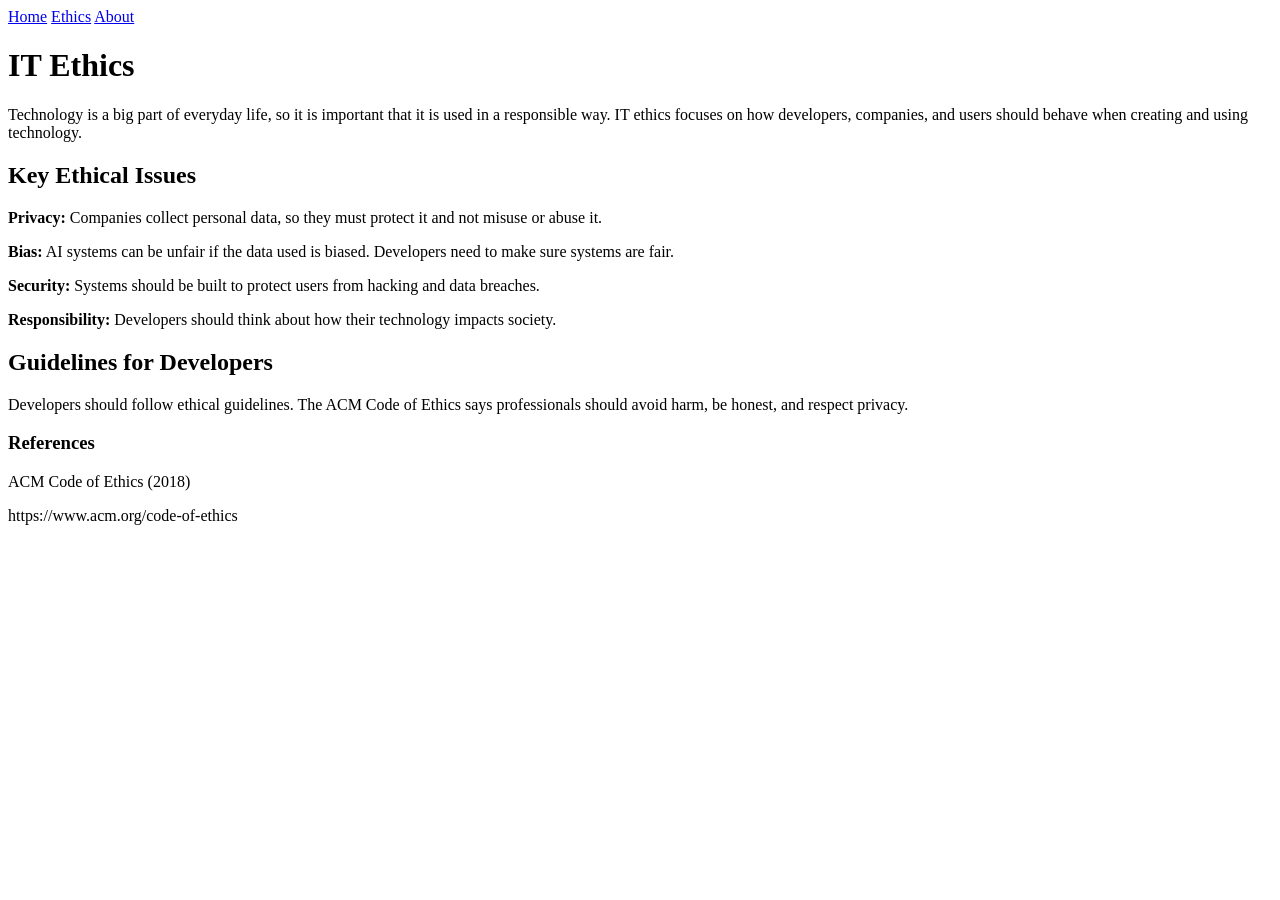
==== ethics.html @ 6df92436 "Create ethics.html" ====
<!DOCTYPE html>
<html>
<head>
  <title>IT Ethics</title>
  <link rel="stylesheet" href="style.css">
</head>
  
<body> 
<nav>
  <a href="index.html">Home</a>
  <a href="ethics.html">Ethics</a>
  <a href="about.html">About</a>
</nav>

<div class="container">
  <h1>IT Ethics</h1>

  <p>Technology is a big part of everyday life, so it is important that it is used in a responsible way. IT ethics focuses on how developers, companies, and users should behave when creating and using technology.</p>

  <h2>Key Ethical Issues</h2>

  <p><b>Privacy:</b> Companies collect personal data, so they must protect it and not misuse or abuse it.</p>

  <p><b>Bias:</b> AI systems can be unfair if the data used is biased. Developers need to make sure systems are fair.</p>

  <p><b>Security:</b> Systems should be built to protect users from hacking and data breaches.</p>

  <p><b>Responsibility:</b> Developers should think about how their technology impacts society.</p>

  <h2>Guidelines for Developers</h2>

  <p>Developers should follow ethical guidelines. The ACM Code of Ethics says professionals should avoid harm, be honest, and respect privacy.</p>

  <h3>References</h3>
  <p>ACM Code of Ethics (2018)</p>
  <p>https://www.acm.org/code-of-ethics</p>

</div>

</body>
</html>
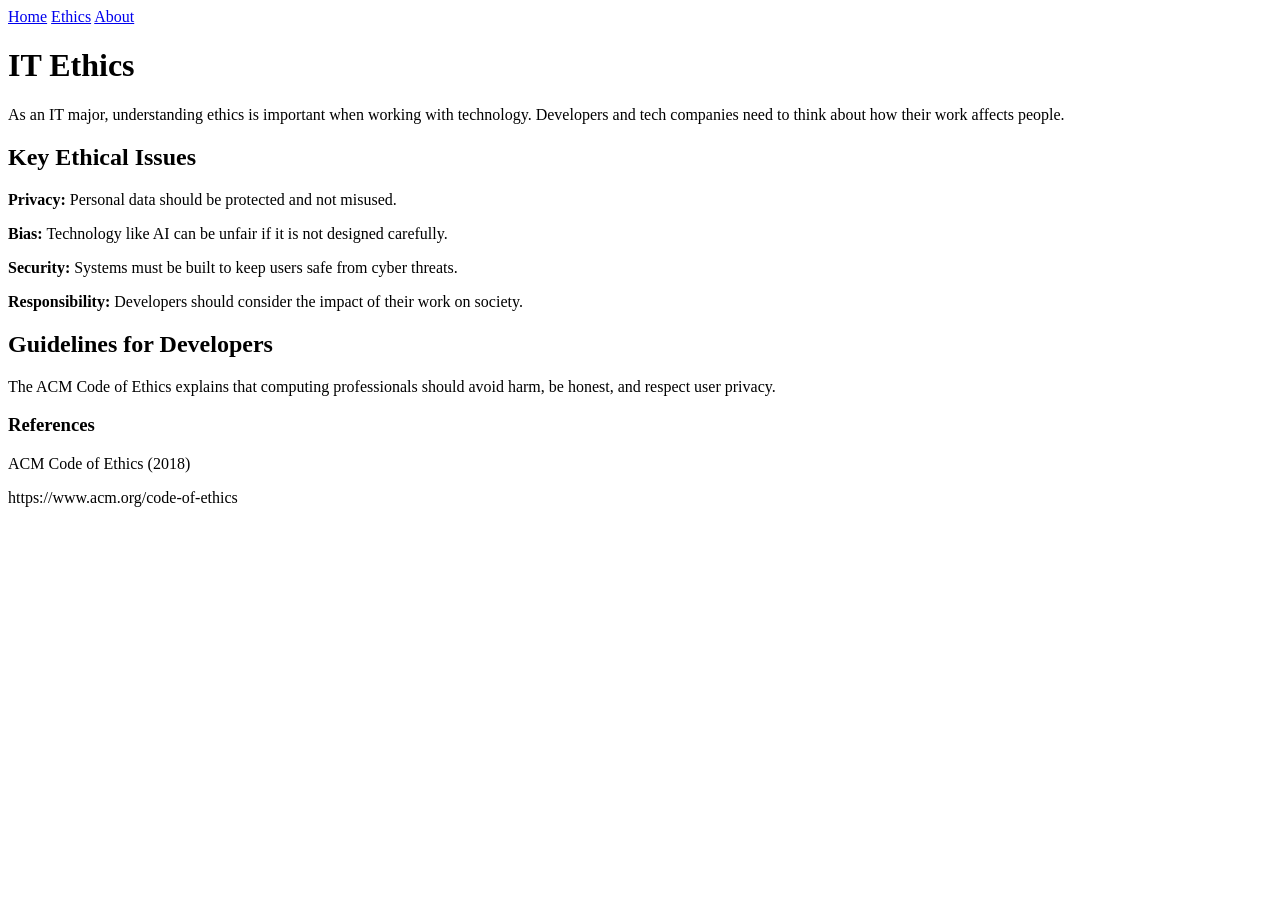
==== commit 1da1b2c2: "Update ethics.html" ====
--- a/ethics.html
+++ b/ethics.html
@@ -4,8 +4,9 @@
   <title>IT Ethics</title>
   <link rel="stylesheet" href="style.css">
 </head>
-  
-<body> 
+
+<body>
+
 <nav>
   <a href="index.html">Home</a>
   <a href="ethics.html">Ethics</a>
@@ -15,21 +16,21 @@
 <div class="container">
   <h1>IT Ethics</h1>
 
-  <p>Technology is a big part of everyday life, so it is important that it is used in a responsible way. IT ethics focuses on how developers, companies, and users should behave when creating and using technology.</p>
+  <p>As an IT major, understanding ethics is important when working with technology. Developers and tech companies need to think about how their work affects people.</p>
 
   <h2>Key Ethical Issues</h2>
 
-  <p><b>Privacy:</b> Companies collect personal data, so they must protect it and not misuse or abuse it.</p>
+  <p><b>Privacy:</b> Personal data should be protected and not misused.</p>
 
-  <p><b>Bias:</b> AI systems can be unfair if the data used is biased. Developers need to make sure systems are fair.</p>
+  <p><b>Bias:</b> Technology like AI can be unfair if it is not designed carefully.</p>
 
-  <p><b>Security:</b> Systems should be built to protect users from hacking and data breaches.</p>
+  <p><b>Security:</b> Systems must be built to keep users safe from cyber threats.</p>
 
-  <p><b>Responsibility:</b> Developers should think about how their technology impacts society.</p>
+  <p><b>Responsibility:</b> Developers should consider the impact of their work on society.</p>
 
   <h2>Guidelines for Developers</h2>
 
-  <p>Developers should follow ethical guidelines. The ACM Code of Ethics says professionals should avoid harm, be honest, and respect privacy.</p>
+  <p>The ACM Code of Ethics explains that computing professionals should avoid harm, be honest, and respect user privacy.</p>
 
   <h3>References</h3>
   <p>ACM Code of Ethics (2018)</p>
